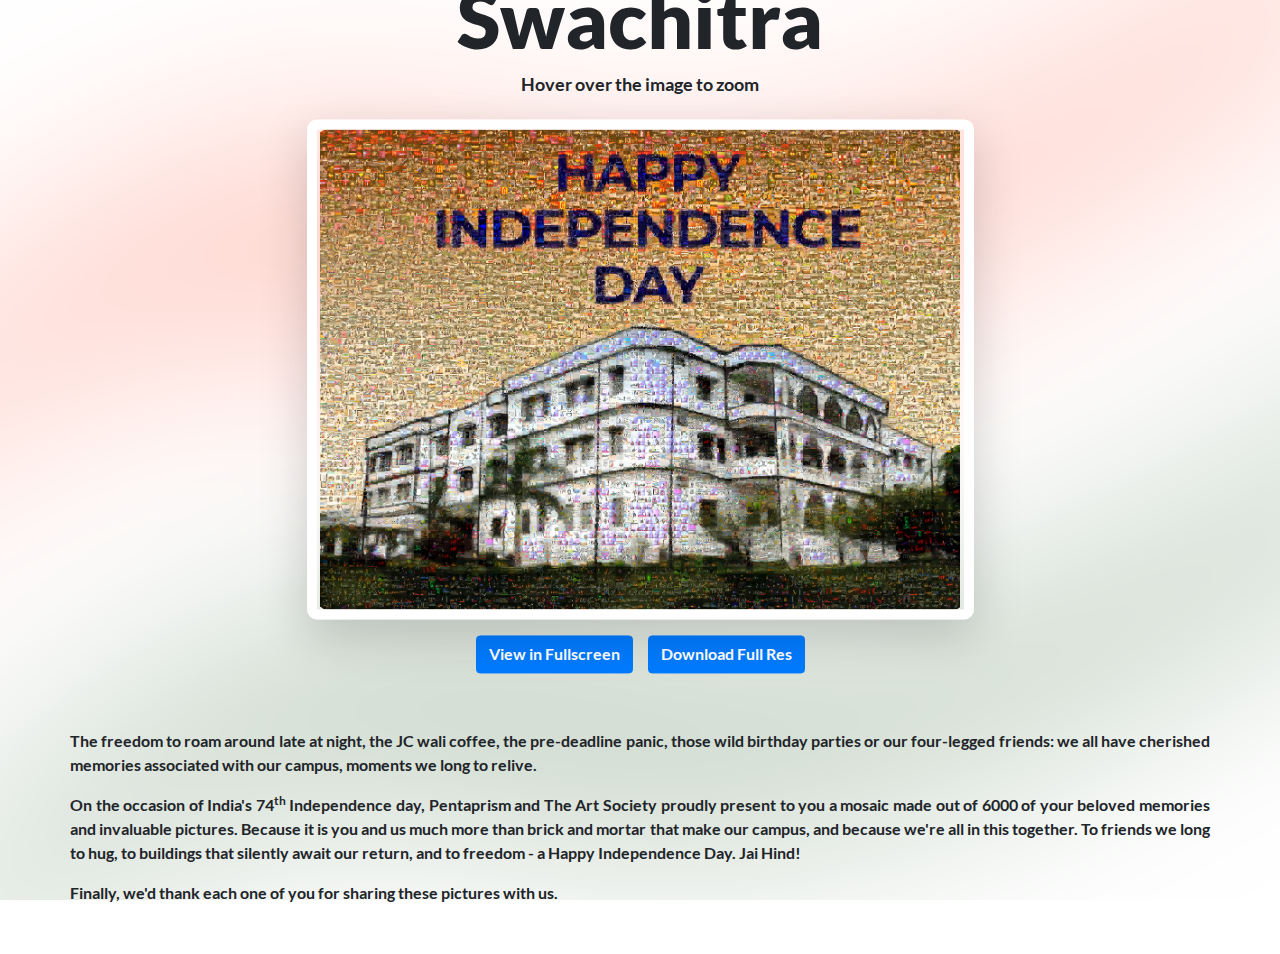
==== page2.html @ a575eec8 "added init code" ====
<!DOCTYPE html>
<html lang="en">

<head>
    <meta charset="UTF-8">
    <meta name="viewport" content="width=device-width, initial-scale=1.0">
    <title>Pentaprism | The photography club of IIIT-H</title>
    <script>
        if (/Android|webOS|iPhone|iPad|iPod|BlackBerry|IEMobile|Opera Mini/i.test(navigator.userAgent)) {
            window.location.href = "./index_mobile.html";
        }
    </script>
    <link rel="stylesheet" href="./res/styles/style.css">
    <link rel="stylesheet" href="./res/styles/bootstrap.min.css">
    <link rel="shortcut icon" href="./res/images/pentaprism_logo_icon.png">

    <script src="https://code.jquery.com/jquery-3.5.1.min.js"
        integrity="sha256-9/aliU8dGd2tb6OSsuzixeV4y/faTqgFtohetphbbj0=" crossorigin="anonymous"></script>
    <script src="./res/scripts/init.js"></script>

</head>

<body onload="document.getElementById('load').style.opacity = '0'; document.getElementById('main-wrapper').style.opacity = '1';">
    <div id="load">
        <h1>Loading..</h1>
    </div>
    <div id="main-wrapper">
        <div class="page p-4">
            <h1>Swachitra</h1>
            <h3>Hover over the image to zoom</h3>

            <div class="img-wrapper my-4">
                <div id="zoom-img-container" class="zoom-img-container shadow-lg center">
                    <a id="cross" href="" onclick="exitFullscreen()">&times;</a>
                    <div class="zoom-img" style="background-image: url('./res/images/mosaic-final-low.jpg')"></div>
                </div>
                <button id="fullscreen-btn" class="btn btn-primary my-3">View in Fullscreen</button>&nbsp;&nbsp;&nbsp;&nbsp;
                <a href="./res/images/mosaic-final.jpg" download><button class="btn btn-primary my-3">Download Full Res</button></a>
                <br />
                &nbsp;
                <div id="text" class="container mt-3 p-0">
                    <p>The freedom to roam around late at night, the JC wali coffee, the pre-deadline panic, those wild birthday parties or our four-legged friends: we all have cherished memories associated with our campus, moments we long to relive.</p>

                    <p>On the occasion of India's 74<sup>th</sup> Independence day, Pentaprism and The Art Society proudly present to you a mosaic made out of 6000 of your beloved memories and invaluable pictures.

                    Because it is you and us much more than brick and mortar that make our campus, and because we're all in this together.

                    To friends we long to hug, to buildings that silently await our return, and to freedom - a Happy Independence Day. Jai Hind! </p>

                    <p>Finally, we'd thank each one of you for sharing these pictures with us. </p>
                </div>
            </div>
        </div>
    </div>

    <!-- SCRIPT FOR ZOOMING IMAGE ON HOVER -->
    <script>
        $('.zoom-img-container').on('mousemove', function (e) {
            const transAmtY = ((e.pageY - $(this).offset().top) / $(this).height()) * 100;
            const transAmtX = ((e.pageX - $(this).offset().left) / $(this).width()) * 100;
            $(this).children('.zoom-img').css({ 'transform-origin': + transAmtX + '% ' + transAmtY + '%' });
        });
        $('.zoom-img-container').on('mouseover', function () { $(this).children('.zoom-img').css({ 'transform': 'scale(5)' }); });
        $('.zoom-img-container').on('mouseout', function () { $(this).children('.zoom-img').css({ 'transform': 'scale(1)' }); });
    </script>

    <!-- SCRIPT FOR REQUESTING FULLSCREEN ON BUTTON CLICK -->
    <script>
        let zoomImg = document.getElementById('zoom-img-container');

        document.getElementById('fullscreen-btn').addEventListener('click', function (e) {
            e.preventDefault();
            requestFullscreen(zoomImg);
        });

        let requestFullscreen = function (e) {
            let flag = 1;
            if (e.requestFullscreen)
                e.requestFullscreen();
            else if (e.webkitRequestFullscreen)
                e.webkitRequestFullscreen();
            else if (e.msRequestFullscreen)
                e.msRequestFullscreen();
            else if (e.mozRequestFullScreen)
                e.mozRequestFullScreen();
            else
                flag = 0;
            if (flag)
                document.getElementById("cross").style.zIndex = 1;
        };

        let exitFullscreen = function () {
            if (document.exitFullscreen)
                document.exitFullscreen();
            else if (document.webkitExitFullscreen)
                document.webkitExitFullscreen();
            else if (document.msExitFullscreen)
                document.msExitFullscreen();
            else if (document.mozCancelFullScreen)
                document.mozCancelFullScreen();
            document.getElementById("cross").style.zIndex = -1;
        };
    </script>
</body>

</html>
---- res/styles/style.css ----
body {
    background-image: url("../images/bg.png");
    background-size: cover;
    background-attachment: fixed;
    background-repeat: no-repeat;
    background-position: center;
    position: relative;
    height: 100vh;
}

#main-wrapper {
    text-align: center;
    font-family: "Lato Bold";
    opacity: 0;
}

.page {
    box-sizing: border-box;
    width: 100vw;
}

sup {
    vertical-align: super;
    font-size: smaller;
}

#load {
    top: 20px;
    text-align: center;
    position: absolute;
    width:100%;
    z-index: 100;
}

.page h1 {
  text-align: center;
  font-size: min(5rem, 16vw);
  font-family: "Lato ExtraBold";
}

.page h3 {
  text-align: center;
  font-size: 1.1rem;
}

.page h4 {
  text-align: center;
  font-family: "Lato";
  font-size: 0.65rem;
}

.page p {
  text-align: justify;
  font-size: 1rem;
}

.center {
    display: block;
    margin-left: auto;
    margin-right: auto;
    width: 100%;
}

#camera-gif-figure {
    position: absolute;
    z-index: -100;
    opacity: 0;
    width: 100vw;
}

#camera-gif {
    position: relative;
    transition: ease 0.4s opacity;
    bottom: 0px;
    width: 30vw;
    max-width: 300px;
}

.center2 {
    display: block;
    margin-left: auto;
    margin-right: auto;
    width: 50%;
}

/* TESTING */

.img-wrapper {
    margin: auto;
    width: 100%;
}

.zoom-img-container {
    overflow: hidden;
    height: 500px;
    width: 667px;
    max-width: 90%;
    position: relative;
    margin: auto;
    border-radius: 10px;
    border: solid white 10px;
}

.zoom-img {
    height: 100%;
    width: 100%;
    position: absolute;
    transition: transform 0.5s ease;
    background-position: center;
    background-size: contain;
    background-repeat: no-repeat;
    border-radius: 10px;
}

/* ///////////////////////////// */

/* FULLSCREEN */
#zoom-img-container:-webkit-full-screen {
	height:90%; width:90%;
}

#zoom-img-container:-moz-full-screen {
	height:90%; width:90%;
}

#zoom-img-container:-ms-fullscreen {
  height:90%; width:90%;
}

#zoom-img-container:full-screen {
	height:90%; width:90%;
}

#zoom-img-container:fullscreen {
	height:90%; width:90%;
}

#cross {
    color: white;
    text-shadow: 4px 4px 10px black;
    text-decoration: none;
    position: absolute;
    top: 5px;
    right: 30px;
    font-size: 50px;
    z-index: -1;
}

#cross:hover {
    color: cyan;
    text-decoration: none;
}

/* ------------------ */

#page2link:hover {
    text-decoration: none;
}

@media (min-height: 900px) {
    #main-wrapper {

        position: absolute;
        top: 50%;
        left: 50%;
        transform: translate(-50%, -50%);
    }
}

/*--FONTS--*/

@font-face {
    font-family: "pt sans reg";
    src: url("../fonts/PT_Sans/PT_Sans-Web-Regular.ttf");
}

@font-face {
    font-family: "Lato";
    src: url("../fonts/Lato/Lato-Regular.ttf");
}

@font-face {
    font-family: "Lato Bold";
    src: url("../fonts/Lato/Lato-Bold.ttf");
}

@font-face {
    font-family: "Lato ExtraBold";
    src: url("../fonts/Lato/Lato-Black.ttf");
}
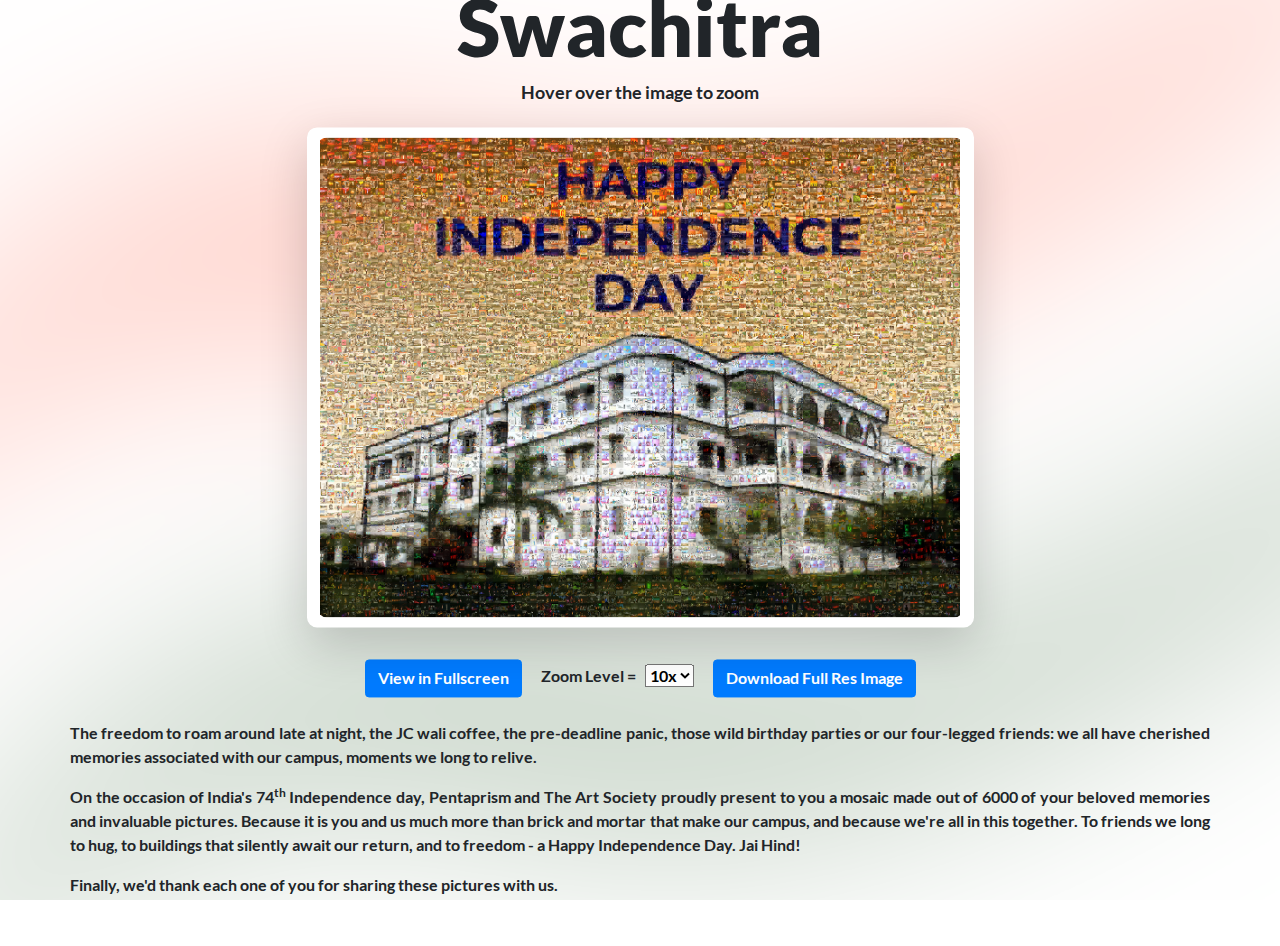
==== commit 815a2947: "published zoom level selector" ====
--- a/page2.html
+++ b/page2.html
@@ -20,7 +20,8 @@
 
 </head>
 
-<body onload="document.getElementById('load').style.opacity = '0'; document.getElementById('main-wrapper').style.opacity = '1';">
+<body
+    onload="document.getElementById('load').style.opacity = '0'; document.getElementById('main-wrapper').style.opacity = '1';">
     <div id="load">
         <h1>Loading..</h1>
     </div>
@@ -32,20 +33,40 @@
             <div class="img-wrapper my-4">
                 <div id="zoom-img-container" class="zoom-img-container shadow-lg center">
                     <a id="cross" href="" onclick="exitFullscreen()">&times;</a>
-                    <div class="zoom-img" style="background-image: url('./res/images/mosaic-final-low.jpg')"></div>
+                    <div id="zoom-img" class="zoom-img"
+                        style="background-image: url('./res/images/mosaic-final-low.jpg')"></div>
                 </div>
-                <button id="fullscreen-btn" class="btn btn-primary my-3">View in Fullscreen</button>&nbsp;&nbsp;&nbsp;&nbsp;
-                <a href="./res/images/mosaic-final.jpg" download><button class="btn btn-primary my-3">Download Full Res</button></a>
-                <br />
-                &nbsp;
+                <div class="mt-4 mb-2">
+                    <button id="fullscreen-btn" class="btn btn-primary my-2 mx-2">View in
+                        Fullscreen</button>
+                    <span class="mx-2">
+                        Zoom Level = &nbsp;
+                        <select onchange="updateZoom(this.value);">
+                            <option value="5">5x</option>
+                            <option value="10" selected>10x</option>
+                            <option value="15">15x</option>
+                            <option value="20">20x</option>
+                            <option value="25">25x</option>
+                            <option value="30">30x</option>
+                        </select>
+                    </span>
+                    <a href="./res/images/mosaic-final.jpg" download><button class="btn btn-primary my-2 mx-2">Download
+                            Full Res Image</button></a>
+                </div>
                 <div id="text" class="container mt-3 p-0">
-                    <p>The freedom to roam around late at night, the JC wali coffee, the pre-deadline panic, those wild birthday parties or our four-legged friends: we all have cherished memories associated with our campus, moments we long to relive.</p>
+                    <p>The freedom to roam around late at night, the JC wali coffee, the pre-deadline panic, those wild
+                        birthday parties or our four-legged friends: we all have cherished memories associated with our
+                        campus, moments we long to relive.</p>
 
-                    <p>On the occasion of India's 74<sup>th</sup> Independence day, Pentaprism and The Art Society proudly present to you a mosaic made out of 6000 of your beloved memories and invaluable pictures.
+                    <p>On the occasion of India's 74<sup>th</sup> Independence day, Pentaprism and The Art Society
+                        proudly present to you a mosaic made out of 6000 of your beloved memories and invaluable
+                        pictures.
 
-                    Because it is you and us much more than brick and mortar that make our campus, and because we're all in this together.
+                        Because it is you and us much more than brick and mortar that make our campus, and because we're
+                        all in this together.
 
-                    To friends we long to hug, to buildings that silently await our return, and to freedom - a Happy Independence Day. Jai Hind! </p>
+                        To friends we long to hug, to buildings that silently await our return, and to freedom - a Happy
+                        Independence Day. Jai Hind! </p>
 
                     <p>Finally, we'd thank each one of you for sharing these pictures with us. </p>
                 </div>
@@ -55,13 +76,18 @@
 
     <!-- SCRIPT FOR ZOOMING IMAGE ON HOVER -->
     <script>
+        let zoomlevel = 10;
+        function updateZoom(value) {
+            zoomlevel = value;
+        }
         $('.zoom-img-container').on('mousemove', function (e) {
             const transAmtY = ((e.pageY - $(this).offset().top) / $(this).height()) * 100;
             const transAmtX = ((e.pageX - $(this).offset().left) / $(this).width()) * 100;
             $(this).children('.zoom-img').css({ 'transform-origin': + transAmtX + '% ' + transAmtY + '%' });
         });
-        $('.zoom-img-container').on('mouseover', function () { $(this).children('.zoom-img').css({ 'transform': 'scale(5)' }); });
-        $('.zoom-img-container').on('mouseout', function () { $(this).children('.zoom-img').css({ 'transform': 'scale(1)' }); });
+
+        $('.zoom-img-container').on('mouseover', function () { $('#zoom-img').css({ 'transform': 'scale(' + zoomlevel + ')' }); });
+        $('.zoom-img-container').on('mouseout', function () { $('#zoom-img').css({ 'transform': 'scale(1)' }); });
     </script>
 
     <!-- SCRIPT FOR REQUESTING FULLSCREEN ON BUTTON CLICK -->
@@ -103,4 +129,4 @@
     </script>
 </body>
 
-</html>
+</html>--- a/res/styles/style.css
+++ b/res/styles/style.css
@@ -95,11 +95,12 @@
     overflow: hidden;
     height: 500px;
     width: 667px;
-    max-width: 90%;
+    max-width: 90vw;
     position: relative;
     margin: auto;
     border-radius: 10px;
     border: solid white 10px;
+    background-color: white;
 }
 
 .zoom-img {
